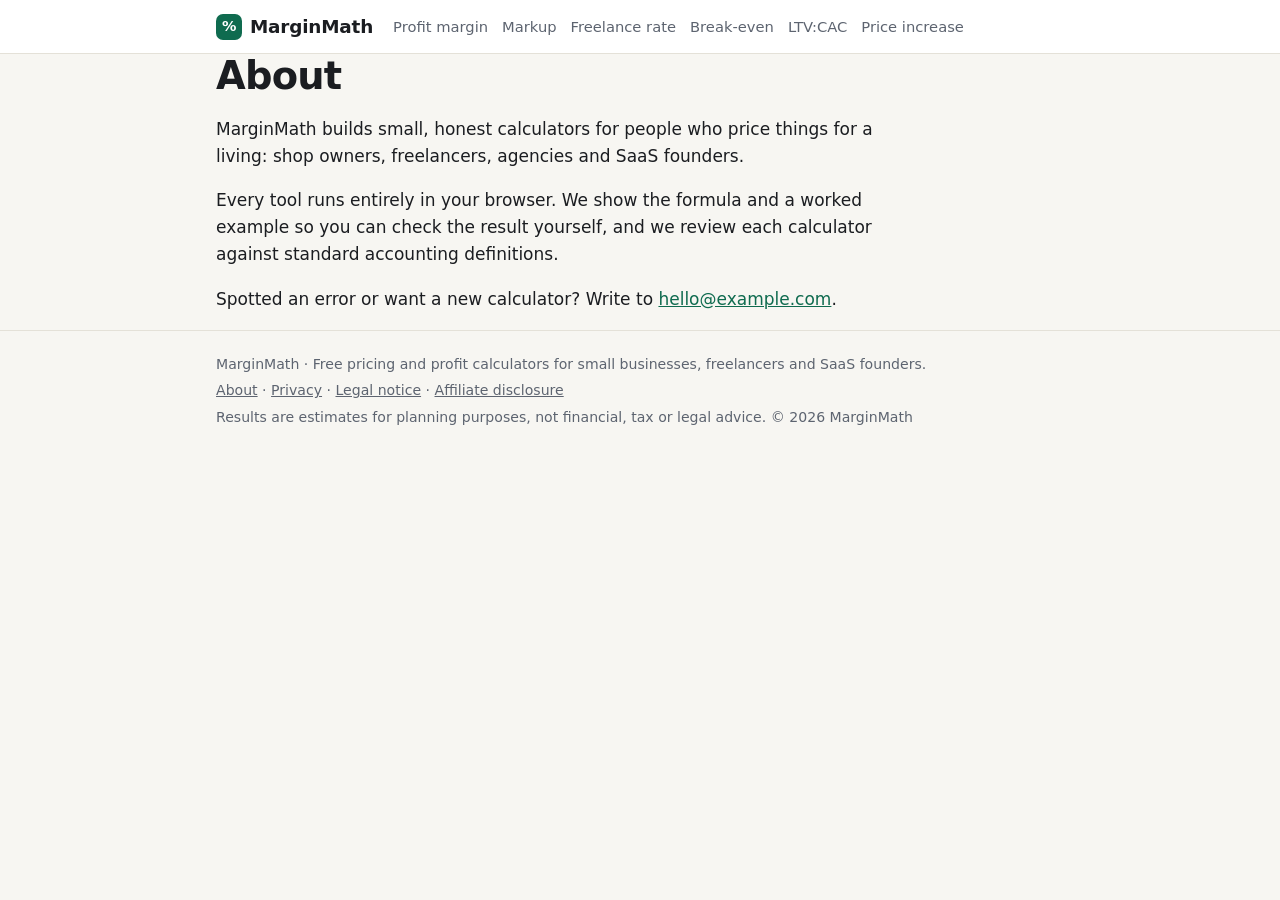
==== docs/about/index.html @ b155f880 "Web de calculadoras MarginMath: 6 calculadoras, páginas legales y sitemap Co-Authored-By: Claude Opu" ====
<!doctype html>
<html lang="en">
<head>
<meta charset="utf-8">
<meta name="viewport" content="width=device-width, initial-scale=1">
<title>About — MarginMath</title>
<meta name="description" content="About for MarginMath.">
<link rel="canonical" href="https://josepe94.github.io/marginmath/about/">
<meta property="og:title" content="About — MarginMath">
<meta property="og:description" content="About for MarginMath.">
<meta property="og:type" content="website">
<meta property="og:url" content="https://josepe94.github.io/marginmath/about/">

<link rel="icon" href="../assets/favicon.svg" type="image/svg+xml">
<link rel="stylesheet" href="../assets/style.css">

</head>
<body>
<header class="top"><div class="wrap">
  <a class="brand" href="../">MarginMath</a>
  <nav class="nav"><a href="../profit-margin-calculator/">Profit margin</a><a href="../markup-calculator/">Markup</a><a href="../freelance-hourly-rate-calculator/">Freelance rate</a><a href="../break-even-calculator/">Break-even</a><a href="../ltv-cac-calculator/">LTV:CAC</a><a href="../price-increase-calculator/">Price increase</a></nav>
</div></header>
<main class="wrap"><article class="prose"><h1>About</h1><p>MarginMath builds small, honest calculators for people who price things for a living: shop owners, freelancers, agencies and SaaS founders.</p>
<p>Every tool runs entirely in your browser. We show the formula and a worked example so you can check the result yourself, and we review each calculator against standard accounting definitions.</p>
<p>Spotted an error or want a new calculator? Write to <a href="mailto:hello@example.com">hello@example.com</a>.</p></article></main>
<footer class="foot"><div class="wrap">
  <p>MarginMath · Free pricing and profit calculators for small businesses, freelancers and SaaS founders.</p>
  <p><a href="../about/">About</a> · <a href="../privacy/">Privacy</a> · <a href="../legal/">Legal notice</a> · <a href="../disclosure/">Affiliate disclosure</a></p>
  <p class="muted">Results are estimates for planning purposes, not financial, tax or legal advice. © 2026 MarginMath</p>
</div></footer>
<script src="../assets/app.js" defer></script>
</body>
</html>
---- docs/assets/style.css ----
:root {
  --bg: #f7f6f2; --surface: #ffffff; --text: #1b1d21; --muted: #5d6470; --line: #e4e1d8;
  --accent: #0f6b4f; --accent-soft: #e3f1ea; --accent-text: #ffffff; --warn: #a23b1d;
  --radius: 12px; --font: ui-sans-serif, system-ui, -apple-system, "Segoe UI", Roboto, Arial, sans-serif;
}
@media (prefers-color-scheme: dark) {
  :root { --bg: #121417; --surface: #1a1d22; --text: #e8e6e1; --muted: #9aa1ab; --line: #2b3038;
          --accent: #4cc596; --accent-soft: #17302a; --accent-text: #08130f; --warn: #f0886a; }
}
* { box-sizing: border-box; }
html { -webkit-text-size-adjust: 100%; }
body { margin: 0; background: var(--bg); color: var(--text); font: 17px/1.6 var(--font); }
a { color: var(--accent); }
.wrap { max-width: 880px; margin: 0 auto; padding: 0 16px; }

.top { border-bottom: 1px solid var(--line); background: var(--surface); }
.top .wrap { display: flex; flex-wrap: wrap; align-items: center; gap: 8px 20px; padding-top: 12px; padding-bottom: 12px; }
.brand { font-weight: 800; font-size: 1.15rem; color: var(--text); text-decoration: none; letter-spacing: -0.01em; }
.brand::before { content: "%"; display: inline-grid; place-items: center; width: 26px; height: 26px; margin-right: 8px;
  border-radius: 7px; background: var(--accent); color: var(--accent-text); font-size: .9rem; vertical-align: 2px; }
.nav { display: flex; flex-wrap: wrap; gap: 4px 14px; font-size: .92rem; }
.nav a { color: var(--muted); text-decoration: none; }
.nav a:hover { color: var(--accent); }

main { padding-top: 28px; padding-bottom: 40px; }
h1 { font-size: clamp(1.7rem, 4.5vw, 2.4rem); line-height: 1.15; letter-spacing: -0.02em; margin: 0 0 10px; }
h2 { font-size: 1.3rem; margin: 36px 0 10px; letter-spacing: -0.01em; }
.lead { color: var(--muted); font-size: 1.06rem; margin: 0 0 22px; }
.muted { color: var(--muted); }

.calc { background: var(--surface); border: 1px solid var(--line); border-radius: var(--radius); padding: 18px; }
.calc-top { display: flex; flex-wrap: wrap; justify-content: space-between; gap: 10px; margin-bottom: 14px; }
.modes { display: inline-flex; flex-wrap: wrap; gap: 4px; padding: 4px; background: var(--bg); border-radius: 10px; }
.modes button { border: 0; background: transparent; color: var(--muted); font: inherit; font-size: .9rem; padding: 6px 12px; border-radius: 7px; cursor: pointer; }
.modes button.on { background: var(--surface); color: var(--text); box-shadow: 0 1px 2px rgba(0,0,0,.08); font-weight: 600; }
.cur { font-size: .85rem; color: var(--muted); display: flex; align-items: center; gap: 6px; }
.cur select { font: inherit; padding: 4px 6px; border-radius: 6px; border: 1px solid var(--line); background: var(--surface); color: var(--text); }

.fields { display: grid; grid-template-columns: repeat(auto-fit, minmax(230px, 1fr)); gap: 14px 18px; }
.field { display: flex; flex-direction: column; gap: 4px; }
.field[hidden] { display: none; }
.lbl { font-size: .9rem; font-weight: 600; }
.field small { color: var(--muted); font-size: .8rem; line-height: 1.35; }
.inp { display: flex; align-items: center; border: 1px solid var(--line); border-radius: 9px; background: var(--bg); overflow: hidden; }
.inp:focus-within { border-color: var(--accent); box-shadow: 0 0 0 3px var(--accent-soft); }
.inp input { flex: 1; min-width: 0; border: 0; background: transparent; color: var(--text); font: inherit; font-size: 1.05rem; padding: 10px 12px; }
.inp input:focus { outline: none; }
.pre, .suf { color: var(--muted); padding: 0 10px; font-size: .95rem; }
.pre { padding-right: 0; }

.outs { display: grid; grid-template-columns: repeat(auto-fit, minmax(170px, 1fr)); gap: 10px; margin-top: 18px; }
.out { background: var(--accent-soft); border-radius: 10px; padding: 12px 14px; display: flex; flex-direction: column; gap: 2px; }
.out span { font-size: .8rem; color: var(--muted); line-height: 1.3; }
.out b { font-size: 1.35rem; font-variant-numeric: tabular-nums; letter-spacing: -0.01em; }
.err { color: var(--warn); font-weight: 600; margin: 12px 0 0; }

.offer { margin-top: 18px; border: 1px dashed var(--line); border-radius: var(--radius); padding: 14px 16px; display: grid; gap: 8px; }
.offer p { margin: 2px 0 0; color: var(--muted); font-size: .95rem; }
.btn { justify-self: start; background: var(--accent); color: var(--accent-text); text-decoration: none; font-weight: 700; padding: 9px 16px; border-radius: 9px; }
.offer small { font-size: .78rem; }

section ul, section ol { padding-left: 1.2em; }
table.ref { border-collapse: collapse; margin-top: 10px; min-width: 260px; }
table.ref th, table.ref td { border-bottom: 1px solid var(--line); padding: 6px 14px 6px 0; text-align: left; font-variant-numeric: tabular-nums; }

.faq details { border-bottom: 1px solid var(--line); padding: 10px 0; }
.faq summary { cursor: pointer; font-weight: 600; }
.faq p { margin: 8px 0 0; color: var(--muted); }

.cards { display: grid; grid-template-columns: repeat(auto-fit, minmax(240px, 1fr)); gap: 12px; }
.card { display: flex; flex-direction: column; gap: 4px; padding: 14px 16px; background: var(--surface); border: 1px solid var(--line);
  border-radius: var(--radius); text-decoration: none; color: var(--text); }
.card:hover { border-color: var(--accent); }
.card span { color: var(--muted); font-size: .9rem; line-height: 1.45; }
.hero { padding: 10px 0 18px; }
.prose { max-width: 680px; }

.foot { border-top: 1px solid var(--line); color: var(--muted); font-size: .88rem; padding: 18px 0 28px; }
.foot p { margin: 4px 0; }
.foot a { color: var(--muted); }
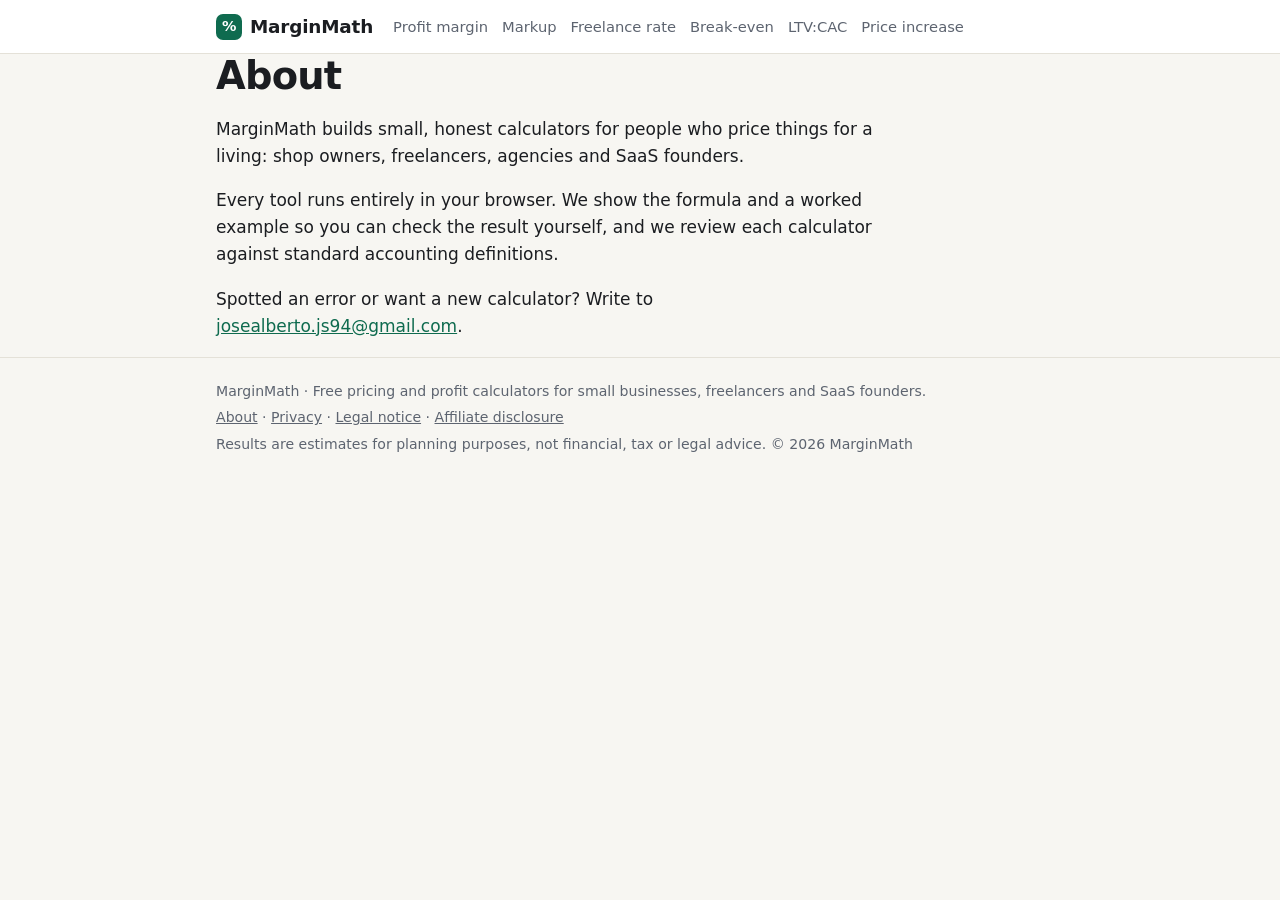
==== commit 8e86a77a: "Datos del titular en el aviso legal, privacidad y contacto Co-Authored-By: Claude Opus 5.5 <noreply@" ====
--- a/docs/about/index.html
+++ b/docs/about/index.html
@@ -22,7 +22,7 @@
 </div></header>
 <main class="wrap"><article class="prose"><h1>About</h1><p>MarginMath builds small, honest calculators for people who price things for a living: shop owners, freelancers, agencies and SaaS founders.</p>
 <p>Every tool runs entirely in your browser. We show the formula and a worked example so you can check the result yourself, and we review each calculator against standard accounting definitions.</p>
-<p>Spotted an error or want a new calculator? Write to <a href="mailto:hello@example.com">hello@example.com</a>.</p></article></main>
+<p>Spotted an error or want a new calculator? Write to <a href="mailto:josealberto.js94@gmail.com">josealberto.js94@gmail.com</a>.</p></article></main>
 <footer class="foot"><div class="wrap">
   <p>MarginMath · Free pricing and profit calculators for small businesses, freelancers and SaaS founders.</p>
   <p><a href="../about/">About</a> · <a href="../privacy/">Privacy</a> · <a href="../legal/">Legal notice</a> · <a href="../disclosure/">Affiliate disclosure</a></p>
